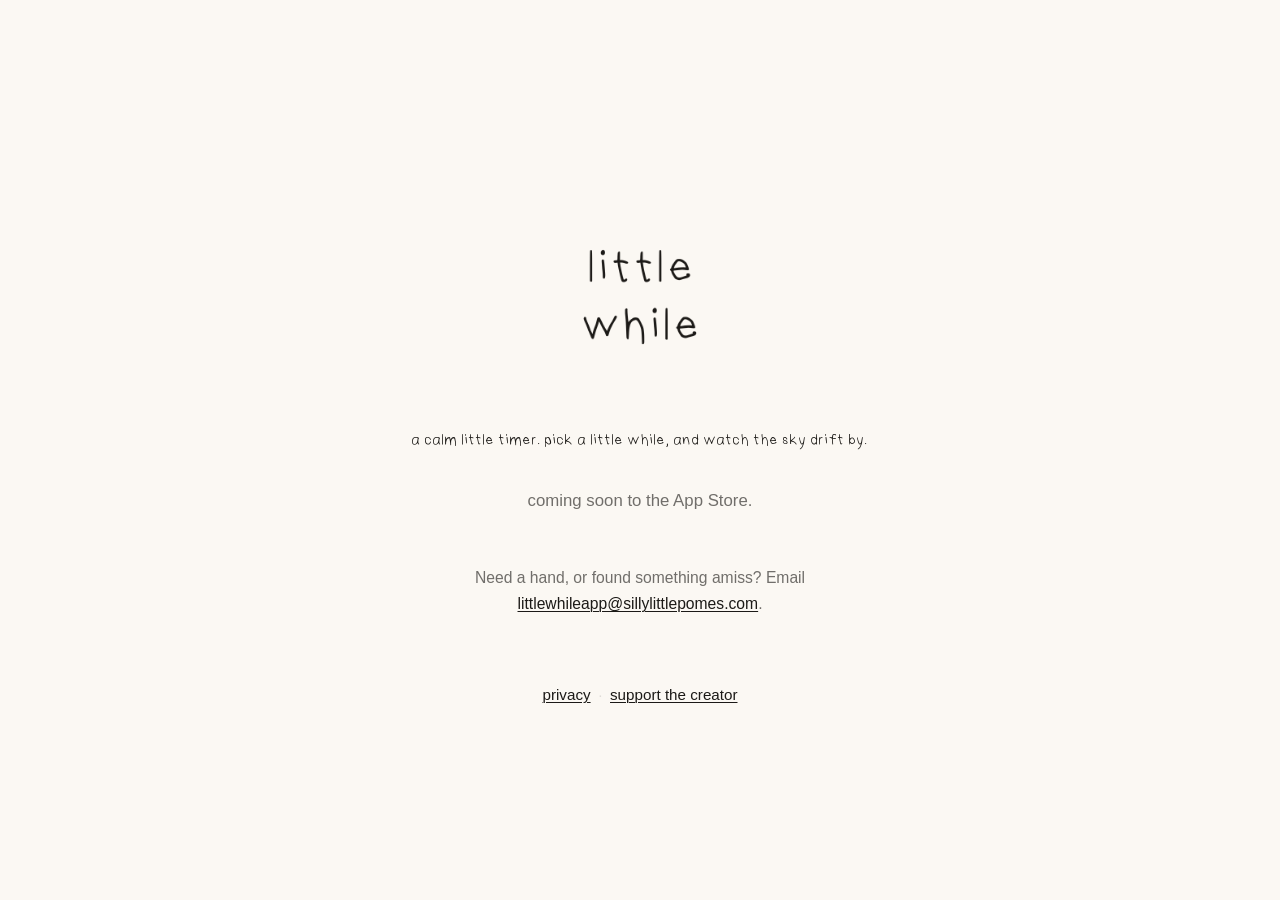
==== littlewhile/index.html @ 5b7da0af "Add Little While landing + privacy pages under /littlewhile for App Store review Reuse this domain a" ====
<!doctype html>
<html lang="en">
  <head>
    <meta charset="utf-8" />
    <meta name="viewport" content="width=device-width, initial-scale=1" />
    <title>Little While</title>
    <meta
      name="description"
      content="A calm little visual timer. Pick a little while, and watch the sky drift by."
    />
    <link rel="icon" href="../assets/img/littlewhile-favicon.png" />
    <link rel="stylesheet" href="../assets/css/site.css" />
    <meta property="og:title" content="Little While" />
    <meta
      property="og:description"
      content="A calm little visual timer. Pick a little while, and watch the sky drift by."
    />
    <meta property="og:image" content="../assets/img/littlewhile-wordmark.png" />
  </head>
  <body>
    <main class="landing">
      <img
        class="wordmark stacked"
        src="../assets/img/littlewhile-wordmark.png"
        alt="Little While"
      />

      <p class="tagline display">
        a calm little timer. pick a little while, and watch the sky drift by.
      </p>

      <p class="cta">coming soon to the App&nbsp;Store.</p>

      <p class="support">
        Need a hand, or found something amiss? Email
        <a href="mailto:littlewhileapp@sillylittlepomes.com"
          >littlewhileapp@sillylittlepomes.com</a
        >.
      </p>

      <footer class="landing-footer">
        <a href="privacy/">privacy</a>
        <span class="dot">·</span>
        <a href="https://buymeacoffee.com/sillylittlepomes"
          >support the creator</a
        >
      </footer>
    </main>
  </body>
</html>
---- assets/css/site.css ----
/* Silly Little Pomes — marketing site
   Brand values mirror the app's @/theme (src/theme/colors.ts).
   Kept deliberately small: two pages, no build step, no third-party requests. */

@font-face {
  font-family: 'PomesDisplay';
  src: url('../fonts/PomesDisplay.ttf') format('truetype');
  font-weight: normal;
  font-style: normal;
  font-display: swap;
}

:root {
  --paper: #fbf8f3; /* PAPER */
  --ink: #1c1a17; /* INK */
  --orange: #ffb627; /* ORANGE — the wordmark accent */
  --sky: #5bc8f5; /* SKY */
  --ink-muted: rgba(28, 26, 23, 0.62);
  --rule: rgba(28, 26, 23, 0.12);
  --gutter: 24px;
  --measure: 34rem; /* comfortable reading width */
}

* {
  box-sizing: border-box;
}

html {
  -webkit-text-size-adjust: 100%;
}

body {
  margin: 0;
  background: var(--paper);
  color: var(--ink);
  font-family: -apple-system, BlinkMacSystemFont, 'Segoe UI', Helvetica, Arial,
    sans-serif;
  font-size: 17px;
  line-height: 1.7;
  -webkit-font-smoothing: antialiased;
}

.display {
  font-family: 'PomesDisplay', Georgia, serif;
  font-weight: normal;
  line-height: 1.05;
}

a {
  color: var(--ink);
  text-decoration-thickness: 1px;
  text-underline-offset: 2px;
}
a:hover {
  text-decoration-color: var(--orange);
}

/* ---- page shell ---- */
.wrap {
  max-width: var(--measure);
  margin: 0 auto;
  padding: 0 var(--gutter);
}

/* ---- landing ---- */
.landing {
  min-height: 100svh;
  display: flex;
  flex-direction: column;
  align-items: center;
  justify-content: center;
  text-align: center;
  padding: 64px var(--gutter);
}

/* Flex items in a centered column size to content, not the viewport — so without
   an explicit width long lines overflow instead of wrapping. Cap every block to the
   viewport (and a comfortable measure), and let it fill that. */
.landing > * {
  width: 100%;
  max-width: var(--measure);
}

.wordmark {
  width: 245px; /* matches the app splash imageWidth */
  max-width: 80vw;
  height: auto;
}
/* Little While's mark is the two words stacked in a square, so it wants a
   smaller footprint than the Pomes landscape wordmark. */
.wordmark.stacked {
  width: 208px;
}

.tagline {
  font-size: 1.35rem;
  margin: 28px 0 0;
  color: var(--ink);
}

.cta {
  margin-top: 36px;
  font-size: 1.05rem;
  color: var(--ink-muted);
}

/* Support line — doubles as the App Store "Support URL" contact on the
   Little While landing. */
.support {
  margin-top: 32px;
  font-size: 0.98rem;
  color: var(--ink-muted);
}

/* ---- platform-aware download ---- */
.download {
  margin-top: 32px;
  display: flex;
  flex-direction: column;
  align-items: center;
  gap: 14px;
}
/* Each affordance is hidden; the matching one is revealed by data-platform. */
.dl {
  display: none;
}
/* Pre-JS / unknown → the App Store badge (opens the web store everywhere). */
.download[data-platform=''] .dl-ios,
.download[data-platform='ios'] .dl-ios {
  display: inline-flex;
}
.download[data-platform='desktop'] .dl-desktop {
  display: flex;
  flex-direction: column;
  align-items: center;
  gap: 12px;
}
.download[data-platform='android'] .dl-android {
  display: block;
}

.badge {
  width: 168px;
  height: auto;
}

/* The QR sits in a soft paper card so it reads as an intentional "scan me",
   not a bare barcode floating in the column. */
.qr-frame {
  display: inline-block;
  padding: 14px;
  background: var(--paper);
  border: 1px solid var(--rule);
  border-radius: 16px;
}
.qr {
  display: block;
  width: 132px;
  height: 132px;
}
.dl-cap {
  font-size: 0.95rem;
  color: var(--ink-muted);
}

/* Android hero (shown only on Android). */
.dl-android {
  margin: 0;
  font-size: 1.15rem;
  color: var(--ink);
}
.dl-android .dl-cap {
  display: block;
  margin-top: 6px;
}

/* "Android coming soon" — shown to everyone EXCEPT Android (which gets the hero
   above). Keeps the expectation set for all visitors. */
.soon {
  margin: 0;
  font-size: 0.9rem;
  color: var(--ink-muted);
}
.download[data-platform='android'] .soon {
  display: none;
}

.landing-footer {
  margin-top: 48px;
  font-size: 0.95rem;
  color: var(--ink-muted);
  display: flex;
  flex-wrap: wrap;
  align-items: center;
  justify-content: center;
  gap: 0 0.5em;
  max-width: 100%;
}
.landing-footer a {
  white-space: nowrap;
}
/* Separators collapse out when the row wraps to one item per line. */
.dot {
  color: var(--rule);
}

/* ---- privacy (and any future content page) ---- */
.doc {
  padding: 72px 0 96px;
}
.doc h1 {
  font-size: 2.4rem;
  margin: 0 0 8px;
}
.doc .eyebrow {
  color: var(--ink-muted);
  font-size: 0.95rem;
  margin: 0 0 40px;
}
.doc p {
  margin: 0 0 20px;
}
.doc .back {
  display: inline-block;
  margin-bottom: 40px;
  color: var(--ink-muted);
  font-size: 0.95rem;
  text-decoration: none;
}
.doc .back:hover {
  color: var(--ink);
}
.doc .updated {
  margin-top: 48px;
  padding-top: 20px;
  border-top: 1px solid var(--rule);
  color: var(--ink-muted);
  font-size: 0.9rem;
}
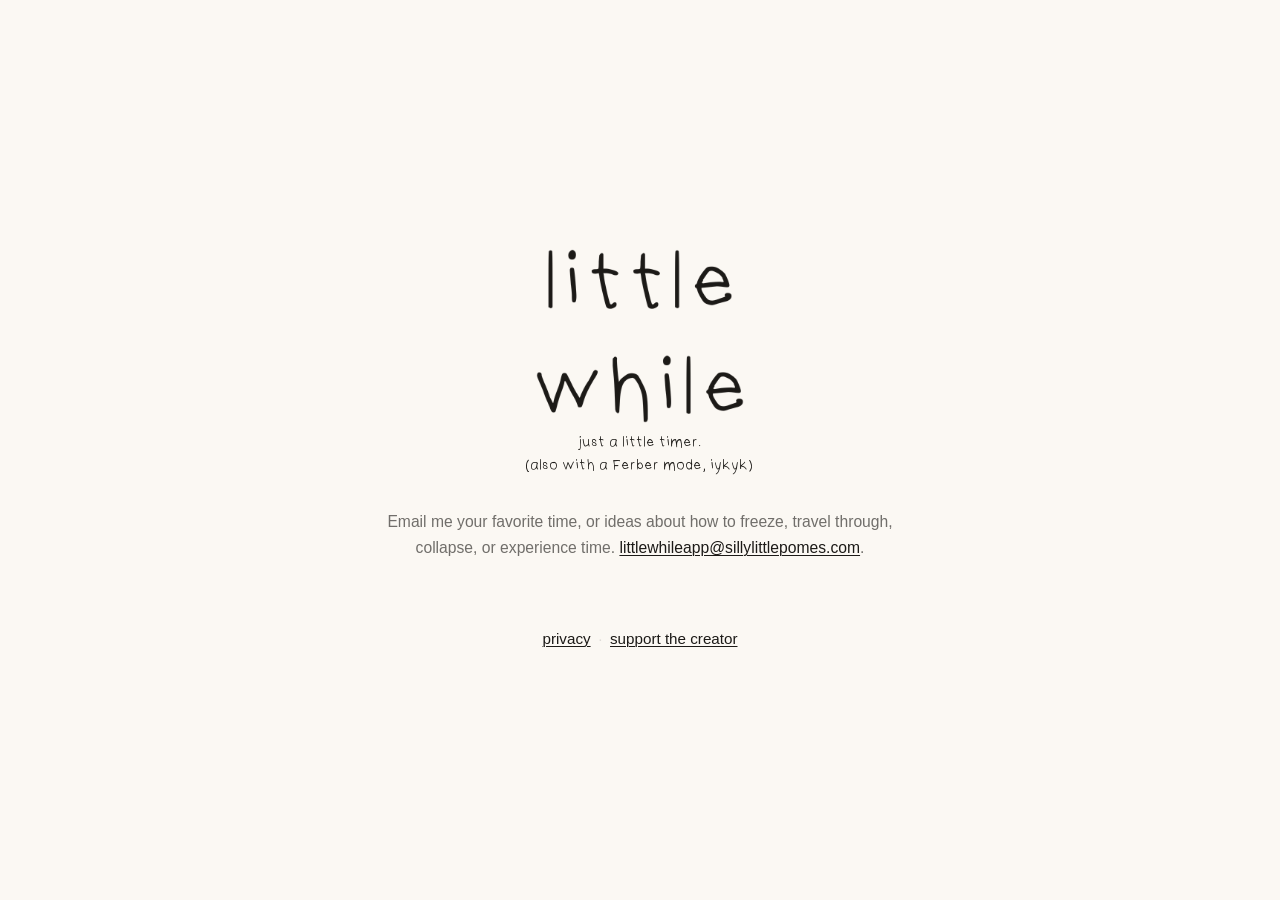
==== commit 37cb8e27: "Tune Little While pages: trimmed wordmark, tighter tagline gap, final copy Trim the wordmark PNG to " ====
--- a/littlewhile/index.html
+++ b/littlewhile/index.html
@@ -26,13 +26,11 @@
       />
 
       <p class="tagline display">
-        a calm little timer. pick a little while, and watch the sky drift by.
+        just a little timer.</br> (also with a Ferber mode, iykyk) 
       </p>
 
-      <p class="cta">coming soon to the App&nbsp;Store.</p>
-
       <p class="support">
-        Need a hand, or found something amiss? Email
+        Email me your favorite time, or ideas about how to freeze, travel through, collapse, or experience time.  
         <a href="mailto:littlewhileapp@sillylittlepomes.com"
           >littlewhileapp@sillylittlepomes.com</a
         >.
--- a/assets/css/site.css
+++ b/assets/css/site.css
@@ -91,6 +91,12 @@
 .wordmark.stacked {
   width: 208px;
 }
+/* Tighten the gap under the stacked wordmark (Little While only — Pomes doesn't
+   use .stacked). The PNG has transparent padding baked in, so this can go small
+   or even negative. Nudge this one number to taste. */
+.wordmark.stacked + .tagline {
+  margin-top: 8px;
+}
 
 .tagline {
   font-size: 1.35rem;
